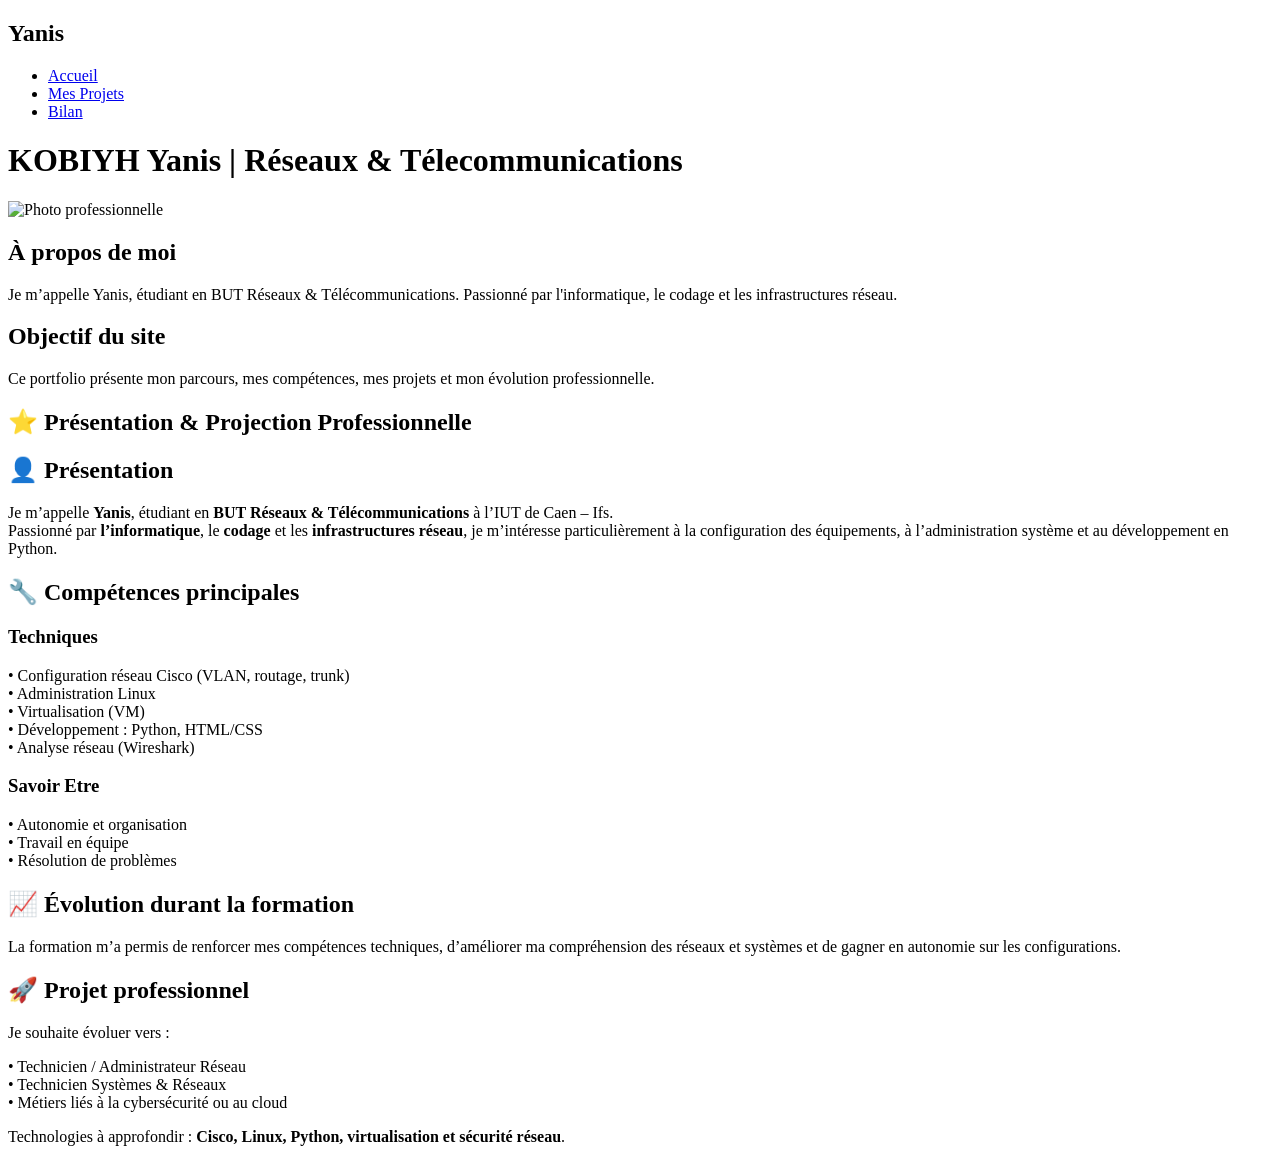
==== index.html @ 6968a72f "Add files via upload" ====
<!DOCTYPE html>
<html lang="fr">
<head>
    <meta charset="UTF-8">
    <meta name="viewport" content="width=device-width, initial-scale=1.0">
    <title>Portfolio - Yanis</title>
    <link rel="stylesheet" href="css/style.css">
</head>

<body>

<!-- NAVBAR -->
<nav class="navbar">
    <h1 class="logo">Yanis</h1>
    <ul class="nav-links">
        <li><a href="index.html">Accueil</a></li>
        <li><a href="sae2.html">Mes Projets</a></li>
        <li><a href="profil.html">Bilan</a></li>
    </ul>
</nav>

<!-- ACCUEIL -->
<div class="container">
    <h1>KOBIYH Yanis | Réseaux & Télecommunications</h1>

    <img src="img/data.jpg" alt="Photo professionnelle" class="photo">

    <div class="row">
        <div class="box">
            <h2>À propos de moi</h2>
            <p>
                Je m’appelle Yanis, étudiant en BUT Réseaux & Télécommunications.
                Passionné par l'informatique, le codage et les infrastructures réseau.
            </p>
        </div>

        <div class="box">
            <h2>Objectif du site</h2>
            <p>
                Ce portfolio présente mon parcours, mes compétences,
                mes projets et mon évolution professionnelle.
            </p>
        </div>
    </div>
</div>

<!-- ================= PRÉSENTATION ================= -->
<div class="container">

    <section class="presentation">
        <h1>⭐ Présentation & Projection Professionnelle</h1>

        <h2>👤 Présentation</h2>
        <p>
            Je m’appelle <strong>Yanis</strong>, étudiant en
            <strong>BUT Réseaux & Télécommunications</strong> à l’IUT de Caen – Ifs.<br>
            Passionné par <strong>l’informatique</strong>, le <strong>codage</strong>
            et les <strong>infrastructures réseau</strong>, je m’intéresse
            particulièrement à la configuration des équipements,
            à l’administration système et au développement en Python.
        </p>
    </section>

    <!-- COMPÉTENCES -->
    <section class="competences">
        <h2>🔧 Compétences principales</h2>

        <div class="skills">
            <div class="skill-box">
                <h3>Techniques</h3>
                <div class="skill-item">• Configuration réseau Cisco (VLAN, routage, trunk)</div>
                <div class="skill-item">• Administration Linux</div>
                <div class="skill-item">• Virtualisation (VM)</div>
                <div class="skill-item">• Développement : Python, HTML/CSS</div>
                <div class="skill-item">• Analyse réseau (Wireshark)</div>
            </div>

            <div class="skill-box">
                <h3>Savoir Etre</h3>
                <div class="skill-item">• Autonomie et organisation</div>
                <div class="skill-item">• Travail en équipe</div>
                <div class="skill-item">• Résolution de problèmes</div>
            </div>
        </div>
    </section>

    <!-- ÉVOLUTION -->
    <section class="evolution">
        <h2>📈 Évolution durant la formation</h2>
        <p>
            La formation m’a permis de renforcer mes compétences techniques,
            d’améliorer ma compréhension des réseaux et systèmes
            et de gagner en autonomie sur les configurations.
        </p>
    </section>

    <!-- PROJET PRO -->
    <section class="projet">
        <h2>🚀 Projet professionnel</h2>
        <p>Je souhaite évoluer vers :</p>

        <div class="skill-item">• Technicien / Administrateur Réseau</div>
        <div class="skill-item">• Technicien Systèmes & Réseaux</div>
        <div class="skill-item">• Métiers liés à la cybersécurité ou au cloud</div>

        <p>
            Technologies à approfondir :
            <strong>Cisco, Linux, Python, virtualisation et sécurité réseau</strong>.
        </p>
    </section>

</div>

</body>
</html>
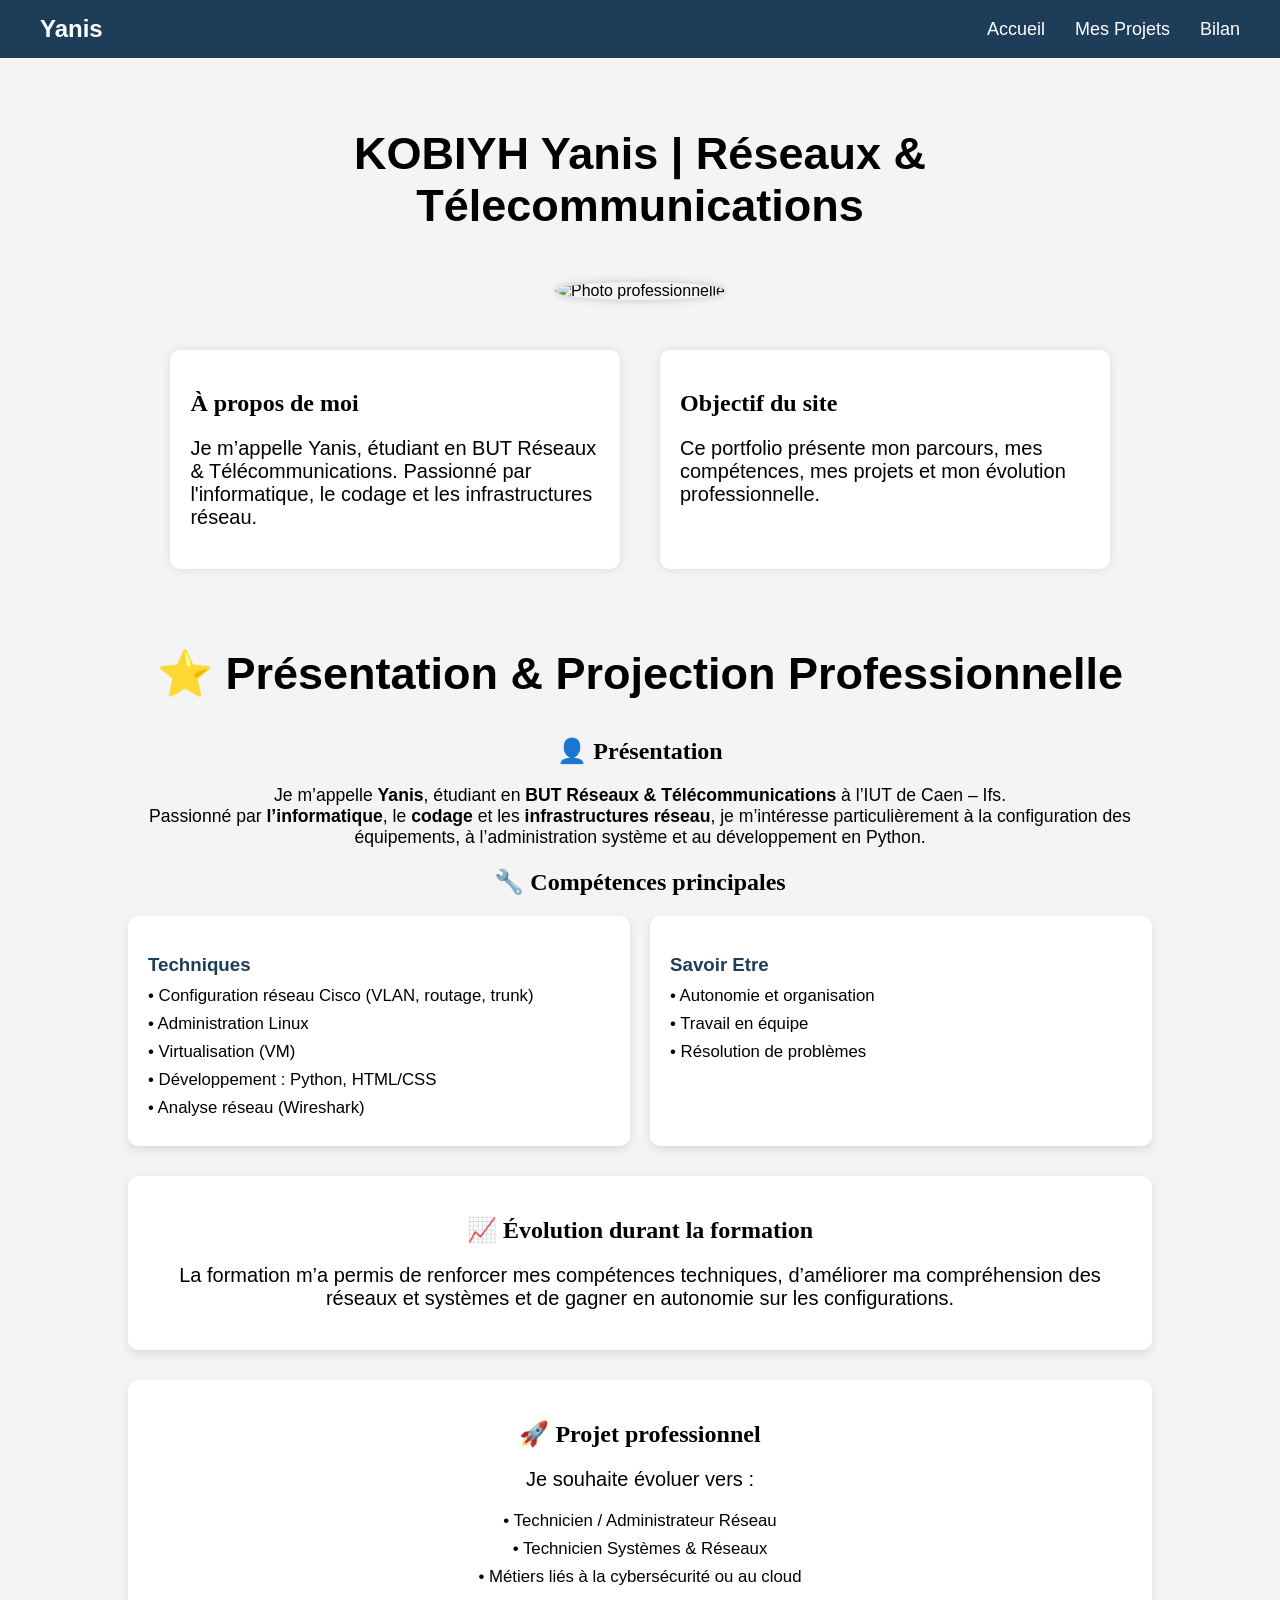
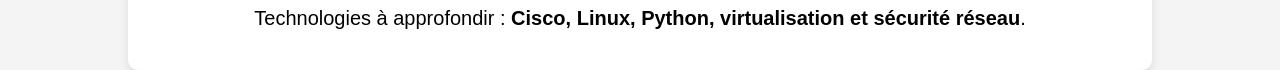
==== commit 769ddadf: "index.html" ====
--- a/index.html
+++ b/index.html
@@ -4,7 +4,7 @@
     <meta charset="UTF-8">
     <meta name="viewport" content="width=device-width, initial-scale=1.0">
     <title>Portfolio - Yanis</title>
-    <link rel="stylesheet" href="css/style.css">
+    <link rel="stylesheet" href="style.css">
 </head>
 
 <body>
@@ -112,4 +112,4 @@
 </div>
 
 </body>
-</html>+</html>
--- a/style.css
+++ b/style.css
@@ -0,0 +1,138 @@
+
+
+p{
+    font-size: 20px;
+    font-family: 'Lucida Sans', 'Lucida Sans Regular', 'Lucida Grande', 'Lucida Sans Unicode', Geneva, Verdana, sans-serif;
+}
+
+h1{
+    font-size: 45px;
+}
+
+body {
+    margin: 0;
+    padding: 0;
+    font-family: Arial, sans-serif;
+    background: #f4f4f4;
+    text-align: center;
+}
+
+.container {
+    width: 80%;
+    margin: 0 auto;
+    padding-top: 40px;
+}
+
+/* Image */
+.photo {
+    width: 200px;
+    height: 200px;
+    object-fit: cover;
+    border-radius: 100%;
+    margin: 20px 0;
+    box-shadow: 0 0 10px rgba(0,0,0,0.2);
+}
+
+/* Disposition des deux blocs */
+.row {
+    display: flex;
+    justify-content: center;
+    gap: 40px;
+    margin-top: 30px;
+}
+
+/* Style des deux blocs */
+.box {
+    width: 40%;
+    background: white;
+    padding: 20px;
+    border-radius: 10px;
+    box-shadow: 0 0 10px rgba(0,0,0,0.1);
+    text-align: left;
+}
+
+h2{
+    font-family: 'Times New Roman', Times, serif;
+}
+
+
+/* ===== PRÉSENTATION ===== */
+.presentation p {
+    font-size: 1.1rem;
+}
+
+/* Compétences */
+.competences .skills {
+    display: flex;
+    justify-content: space-between;
+    flex-wrap: wrap;
+    gap: 20px;
+}
+
+.skill-box {
+    flex: 1 1 45%;
+    background: white;
+    padding: 20px;
+    border-radius: 10px;
+    box-shadow: 0 4px 10px rgba(0,0,0,0.1);
+    text-align: left;
+}
+
+.skill-box h3 {
+    color: #1e3d59;
+    margin-bottom: 10px;
+}
+
+.skill-item {
+    margin-bottom: 8px;
+    font-size: 1.05rem;
+}
+
+/* Évolution et projet */
+.evolution, .projet {
+    background: white;
+    padding: 20px;
+    margin-top: 30px;
+    border-radius: 10px;
+    box-shadow: 0 4px 10px rgba(0,0,0,0.1);
+}
+
+/* ===== NAVBAR ===== */
+.navbar {
+    display: flex;
+    justify-content: space-between;
+    align-items: center;
+    background: #1e3d59;
+    padding: 15px 40px;
+    color: white;
+    position: sticky;
+    top: 0;
+}
+
+.logo {
+    margin: 0;
+    font-size: 24px;
+}
+
+.nav-links {
+    list-style: none;
+    display: flex;
+    gap: 30px;
+    margin: 0;
+    padding: 0;
+}
+
+.nav-links li {
+    display: inline;
+}
+
+.nav-links a {
+    text-decoration: none;
+    color: white;
+    font-size: 18px;
+    transition: 0.3s;
+}
+
+.nav-links a:hover {
+    color: #f4a261;
+}
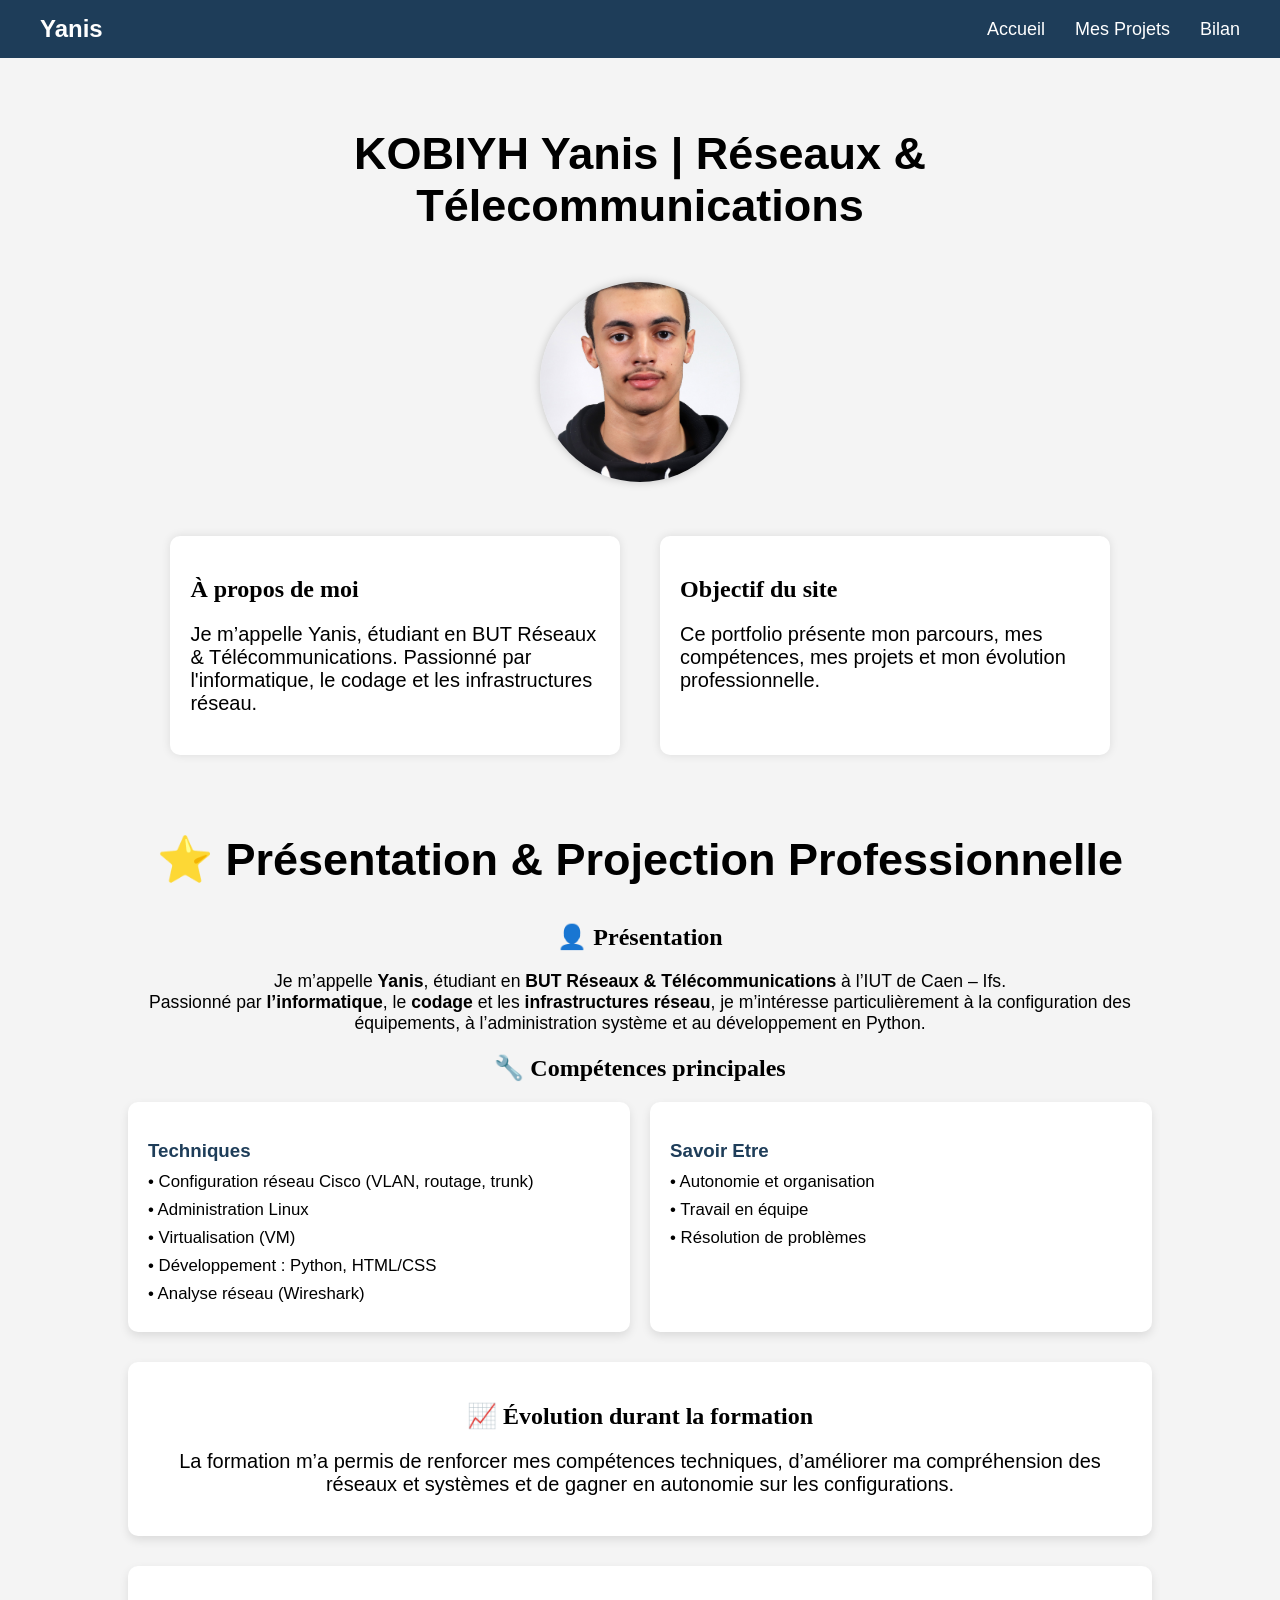
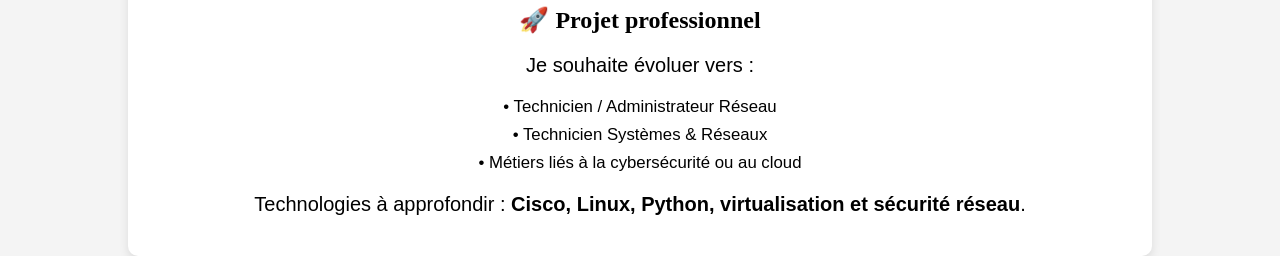
==== commit 8d13e86a: "index.html" ====
--- a/index.html
+++ b/index.html
@@ -23,7 +23,7 @@
 <div class="container">
     <h1>KOBIYH Yanis | Réseaux & Télecommunications</h1>
 
-    <img src="img/data.jpg" alt="Photo professionnelle" class="photo">
+    <img src="data.jpg" alt="Photo professionnelle" class="photo">
 
     <div class="row">
         <div class="box">
